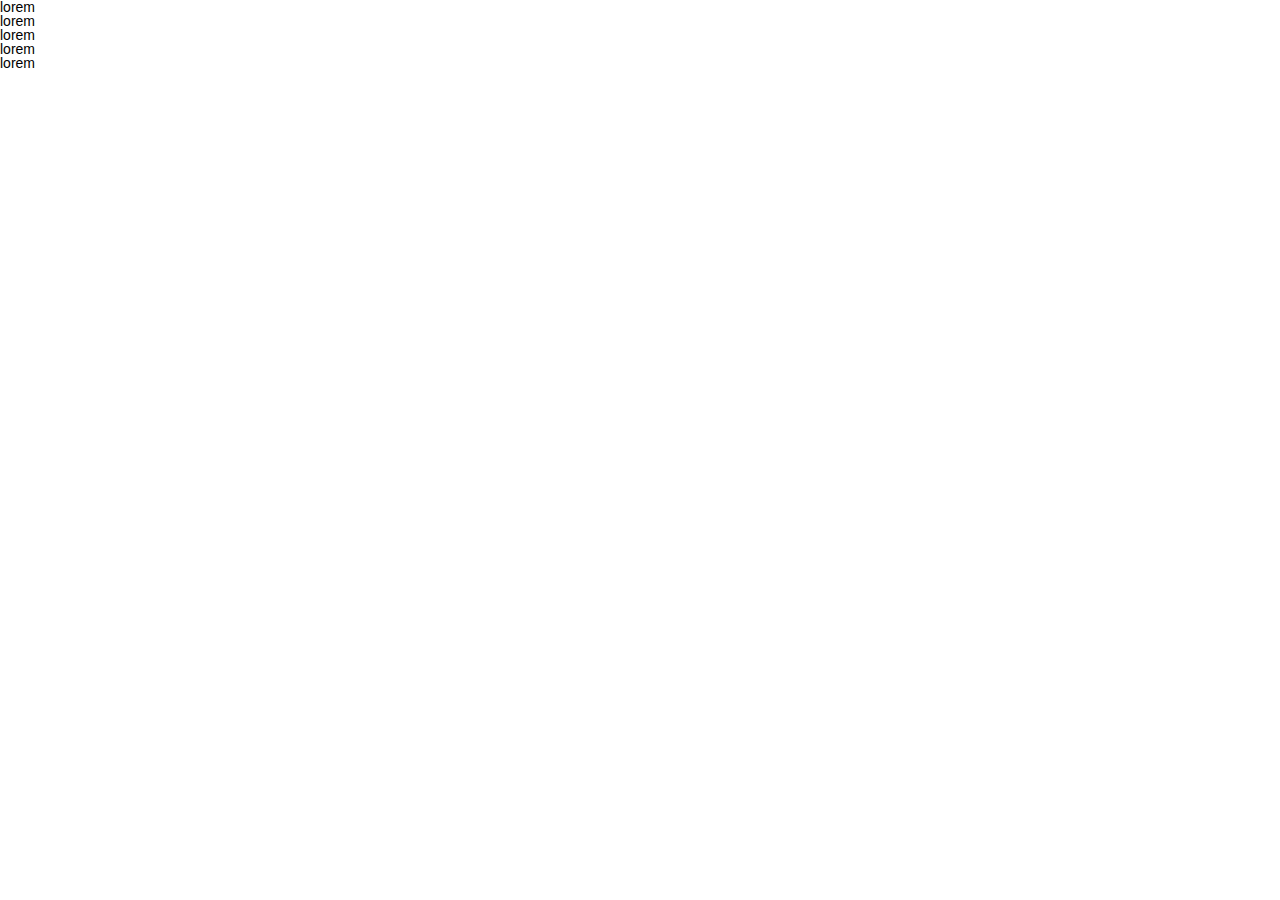
==== src/test.html @ 4d66951b "Добавление стилей" ====
<!DOCTYPE html>
<html lang="en">
<head>
	<meta charset="UTF-8">
	<title>CSS Часть 1</title>
	<link rel="stylesheet" href="css/reset.css">
	<link rel="stylesheet" href="css/style.css">
</head>
<body>
	<div class="example-block">
	
	</div>
	<ul class="list">
		<li>lorem</li>
		<li>lorem</li>
		<li>lorem</li>
		<li>lorem</li>
		<li>lorem</li>
	</ul>
</body>
</html>
---- src/css/style.css ----
body {
	font-family: Arial, sans-serif;
}	

nav {
	width: 100%;
	height: 60px;
	background-color: #344051;
}

.logo {
	color: #fff;
	font-size: 16px;
	line-height: 60px;
	padding-left: 270px;
	float: left;	
}

.menu {
	float: left;
	padding-left: 390px;
}

.menu li {
	float: left;
	line-height: 60px;	
	color: #fff;
	margin-right: 20px;
	font-size: 13px;
	text-transform: uppercase;
}

.title__conteiner {
	background: url(../img/фон.jpg);
	/*position: absolute;*/
	width: 100%;
	height: calc(100% - 60px);
}

.img_guy {
	background: url(..img/Парень.png);
}

.bg_case {
	border: 1px solid red;
	width: 100%;
	height: 100%;
	background: url(../img/кейсы.png);
}
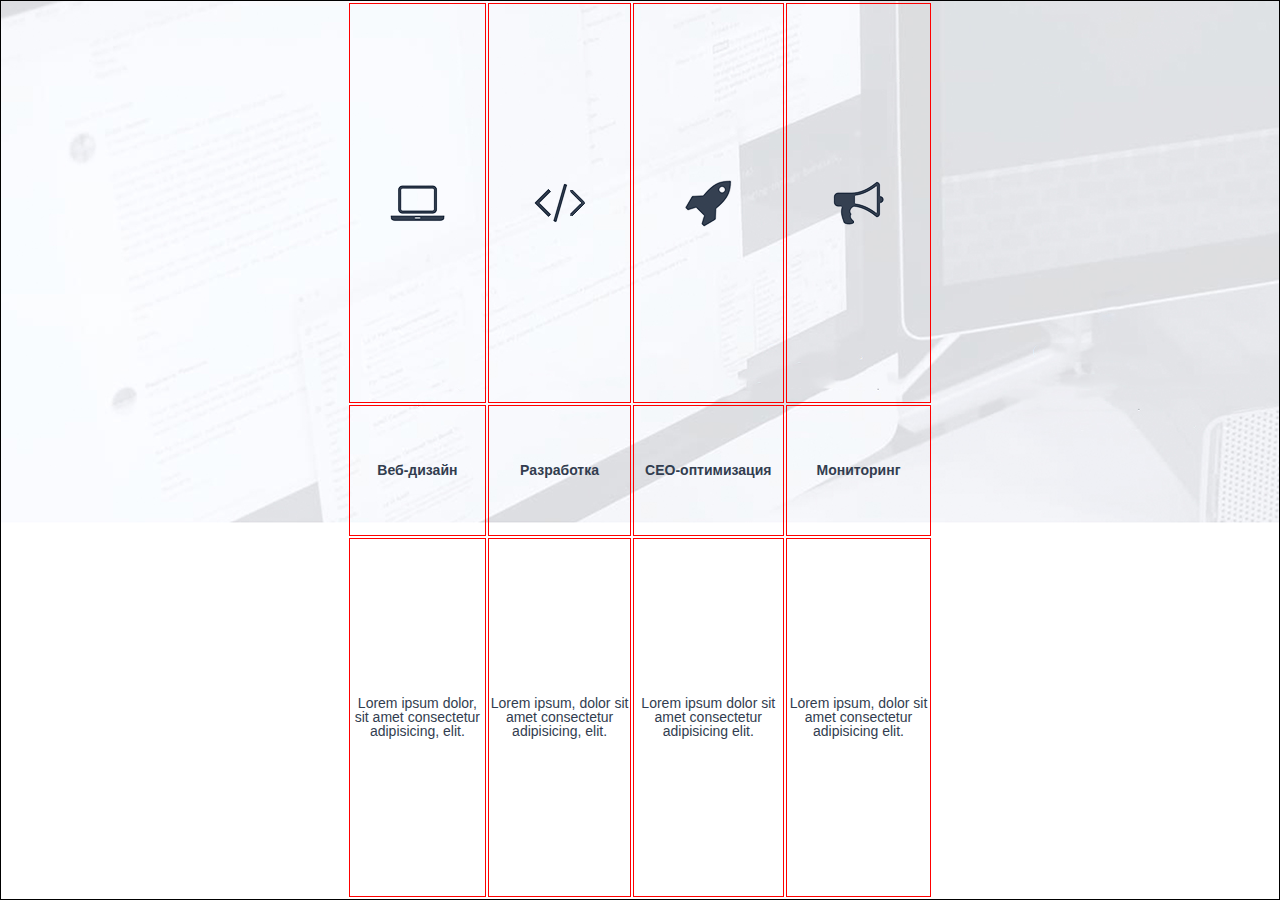
==== commit 42bd6b40: "Добавление стилей. Часть 2" ====
--- a/src/test.html
+++ b/src/test.html
@@ -7,15 +7,60 @@
 	<link rel="stylesheet" href="css/style.css">
 </head>
 <body>
-	<div class="example-block">
-	
-	</div>
-	<ul class="list">
-		<li>lorem</li>
-		<li>lorem</li>
-		<li>lorem</li>
-		<li>lorem</li>
-		<li>lorem</li>
-	</ul>
-</body>
+	<table class="skills_table">
+		<tbody>
+			<tr>
+				<td class="skills_ico"><img src="img/skills/ноут.svg" alt=""></td>
+				<td class="skills_ico"><img src="img/skills/знак.svg" alt=""></td>
+				<td class="skills_ico"><img src="img/skills/ракета.svg" alt=""></td>
+				<td class="skills_ico"><img src="img/skills/граммофон.svg" alt=""></td>
+			</tr>
+			<tr>
+				<td class="skills_name_of_icons">Веб-дизайн</td>
+				<td class="skills_name_of_icons">Разработка</td>
+				<td class="skills_name_of_icons">СЕО-оптимизация</td>
+				<td class="skills_name_of_icons">Мониторинг</td>
+			</tr>
+			<tr>
+				<td class="skills_text">Lorem ipsum dolor, sit amet consectetur adipisicing, elit.</td>
+				<td class="skills_text">Lorem ipsum, dolor sit amet consectetur adipisicing, elit.</td>
+				<td class="skills_text">Lorem ipsum dolor sit amet consectetur adipisicing elit.</td>
+				<td class="skills_text">Lorem ipsum, dolor sit amet consectetur adipisicing elit.</td>
+			</tr>
+		</tbody>
+	</table>
+
+
+			<!-- 	<div class="skills_icons">
+					<ul class="icons">
+						<li><img src="img/skills/ноут.svg" alt=""></li>
+						<li><img src="img/skills/знак.svg" alt=""></li>
+						<li><img src="img/skills/ракета.svg" alt=""></li>
+						<li><img src="img/skills/граммофон.svg" alt=""></li>
+					</ul>
+					<ul class="name_of_icons">
+						<li> Веб-дизайн </li>
+						<li> Разработка </li>
+						<li> СЕО-оптимизация </li>
+						<li> Мониторинг </li>
+					</ul>
+					<ul class="op">
+						<li> Lorem ipsum dolor sit amet consectetur adipisicing elit. Vel, aut. </li>
+						<li> Lorem ipsum dolor sit amet consectetur adipisicing elit. Vel, aut. </li>
+						<li> Lorem ipsum dolor sit amet consectetur adipisicing elit. Vel, aut. </li>
+						<li>Lorem ipsum dolor sit amet consectetur adipisicing elit. Neque, facilis.</li>
+					</ul>
+				</div>
+				 --><!-- 
+				<ul>
+					<li><img src="img/contacts_up/гео.svg" alt=""></li>
+					<li><img src="img/contacts_up/конверт.svg" alt=""></li>
+					<li><img src="img/contacts_up/труба.svg" alt=""></li>
+				</ul>
+				<ul>
+					<li>Санкт-Петербург, Невский проспект 11</li>
+					<li>info@companyname.com</li>
+					<li>8 800 555 35 35</li>
+				</ u--l>
+
 </html>--- a/src/css/style.css
+++ b/src/css/style.css
@@ -9,7 +9,7 @@
 }
 
 .logo {
-	color: #fff;
+	color: #fff; 
 	font-size: 16px;
 	line-height: 60px;
 	padding-left: 270px;
@@ -30,20 +30,303 @@
 	text-transform: uppercase;
 }
 
+/*---------------Начало картинки--------------------*/
+
+.main {
+	position: relative;
+}
+
 .title__conteiner {
-	background: url(../img/фон.jpg);
-	/*position: absolute;*/
-	width: 100%;
-	height: calc(100% - 60px);
-}
-
-.img_guy {
-	background: url(..img/Парень.png);
-}
+	color: #2c384a;
+	position: absolute;
+	margin: 20%;
+	text-align: center;
+	line-height: 50px;
+
+} 
+
+.title__conteiner h1 {
+	font-family: Arial Black, sans-serif;
+	font-size: 42px;
+}
+
+.title__conteiner h4 {
+	color: #79818c;
+}
+
+.title__conteiner input {
+	border: 1px solid #79818c;
+	padding: 10px;
+	margin: 5px;
+	color: #79818c;
+	border-radius: 10px;
+}
+
+.main img {
+	width: 100%;
+	margin: 0;
+}
+/*---------------Конец картинки----------------------*/
+
+/*--------------Подзаголовки страницы----------------*/
+
+.subtitle_info {
+	border-bottom: 2px solid #d17700;
+	text-align: center;
+	font-size: 19px;
+	margin: 40px 40%;
+	padding: 20px 10px;
+	text-transform: uppercase;
+	font-weight: 600;
+}
+
+/*----------Картинка под первым подзаголовком--------*/
+
+.sub_1 {
+	display: block;
+	margin-left: auto;
+	margin-right: auto;
+	margin: 30px auto;1
+}
+
+/*------------Текст первого заголовка---------------*/
+
+.sub__1 {
+	margin: 20px 350px;
+}
+
+.sub__1 p {
+	margin: 20px;
+}
+
+.sub__1 input {
+	display: block;
+	border: 1px solid #79818c;
+	padding: 9px;
+	margin: auto auto;
+	color: #79818c;
+	border-radius: 10px;
+}
+
+/*------------Второй заголовок "Что я умею"----------*/
+
+.skills_table {
+	background: url(../img/bg_sub_2.jpg);
+	border: 1px solid #000;
+	background-repeat: no-repeat;
+	text-align: center;
+	width: 100%;
+	height: 100%;
+	padding: 0 27%;	
+	color: #323d4f;
+}
+
+.skills_table td {
+	border: 1px solid red;
+	padding: 0;
+	margin: 0;
+	box-sizing: 0;
+}
+
+.skills_name_of_icons {
+	/*font-size: 28px;*/
+	font-weight: 600;
+}
+
+
+/*.skills_text {
+	font-size: 10px;
+	font-weight: 400;
+}
+*/
+/*-------------Подзаголовок КЕЙСЫ---------*/
 
 .bg_case {
+	margin: 20px 350px;
+}
+
+.bg_case p {
+	margin: 20px;
+}
+
+.cases .t_up{
+	font-size: 20px;
+	margin: 10px 100px;
+	padding: 0 20px;
+	text-align: center;
+}
+
+.cases .t_down {
+	font-size: 15px;
+	margin: 10px 100px;
+	padding: 0 20px;
+	text-align: center;
+}
+
+.pic_cases {
+	display: block;
+	margin: 0 auto;
+	width: 50%;
+}
+
+.cases {
+	border: 5px solid red;
+}
+
+/*--------Талица под картинкой---------------*/
+.table {
+	border-collapse: collapse;
+	width: 800px;
+	font-size: 16px;
+	padding: 30px;
+	position: relative;
+	margin-left: 27%;
+}
+
+.uppercase {
+	font-weight: 600;
+}
+
+.lowercase {
+	font-size: 14px;
+}
+
+.info_of_product input {
+	padding: 10px;
+	margin: 10px 27%;
+	background-color: #63b5ae;
+	color: white;
+	border-radius: 7px;
+}
+
+/*----------------Расчет стоимости-----------*/
+
+.calculate {
+	margin: 10px 27%;
+	text-align: center;
+	font-size: 28px;
+	font-weight: 600;
+}
+
+.table_calc {
+	margin: 20px 27%;
+	width: 56%;
+}
+
+.table_calc .uppercase_calc {
+	padding: 10px 0;
+	padding-top: 30px;
+	font-size: 15px;
+	text-transform: uppercase;
+	font-weight: 600;
+}
+
+.lowercase_calc {
+	padding: 0 0;
+	font-size: 20;
+}
+
+.lowercase_calc select{
+	font-size: 12px;
+	width: 100%;
+	height: 50px;
+	background-color: #eeeeee;
+	color: #737373;	
+}
+
+/*------------------Статистика---------------*/
+
+.stat {
+	background: url(../img/bg_sub_2.jpg);
+	background-size: 100%;
+	text-align: center;
+	width: 100%;
+	height: 100%;
+	padding: 0 27%;	
+	color: #323d4f;
+}
+
+.stat td {
+	padding: 10px;
+}
+
+.stat_num {
+	font-size: 28px;
+	font-weight: 600;
+	font-family: Impact Regular, sans-serif;
+}
+
+
+.uppercase_stat_desc {
+	font-size: 10px;
+	font-weight: 400;
+	text-transform: uppercase;
+}
+
+/*-------------------------Отзывы----------------------*/
+
+.revs {
+	text-align: center;
+	font-family: Calibri, serif;
+}
+
+.revs p {
+	margin: 20px 27%;
+}
+
+/*-------------------Контакты и форма----------------*/
+
+footer .contacts {
+	background-image: url(../img/bg_footer.png);
+	color: #fff;
+	text-align: center;
+}
+
+/*----------------------Иконки контактов-------------*/
+
+.cont {
+	background-size: 100%;
+	text-align: center;
+	width: 100%;
+	height: 100%;
+	padding: 0 27%;	
+	margin: 30px;
+	color: #fff;
+}
+
+.cont_ico {
+	height: 40px;
+	width: 40px;
+}
+
+.cont_adr {
+	font-size: 10px;
+	font-weight: 400;
+}
+
+/*---------------------Форма---------------------------*/
+
+input {
+
+}
+
+
+.form input {
 	border: 1px solid red;
-	width: 100%;
-	height: 100%;
-	background: url(../img/кейсы.png);
+	margin: 10px 100px;	
+	/*padding: 10px;*/
+	/*height: 20px;
+	width: 600px;*/
+}
+
+.name {
+	display: block;
+}
+
+.e-mail {
+	display: inline;
+}
+
+.form taxtarea {
+	display: block;
 }